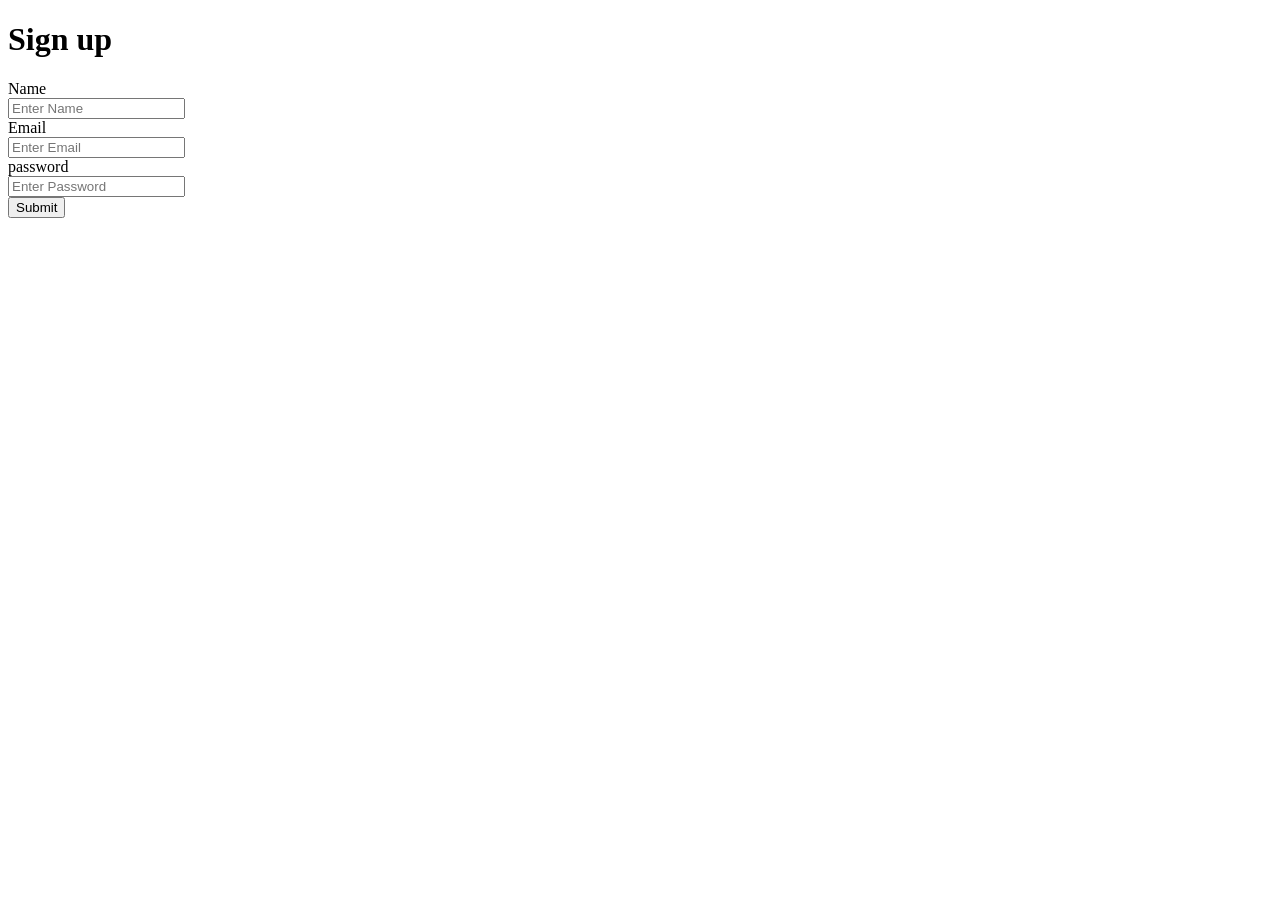
==== Sign.html @ 40837018 "Add files via upload A responsive Login and Signup form created using HTML, CSS, and JavaScript. In" ====
<!DOCTYPE html>
<html lang="en">

<head>
    <meta charset="UTF-8">
    <meta name="viewport" content="width=device-width, initial-scale=1.0">
    <title>Document</title>
    <link rel="stylesheet" href="sign.css">
</head>

<body>
    <div class="sugn_up">
        <div class="headler">
            <h1>Sign up </h1>
            <div class="form-container">
                <form action="">
                    <label for="name">Name</label><br>
                    <input type="text" placeholder="Enter Name " id="name" required><br>
                    <label for="Email">Email</label><br>
                    <input type="Email" placeholder="Enter Email" required id="Email"><br>
                    <label for="password">password</label><br>
                    <input type="password" id="password" placeholder="Enter Password" required><br>

                    <button id="btn2">Submit</button>
                </form>
            </div>
        </div>

    </div>
 <script src="sign.js"></script>
</body>

</html>
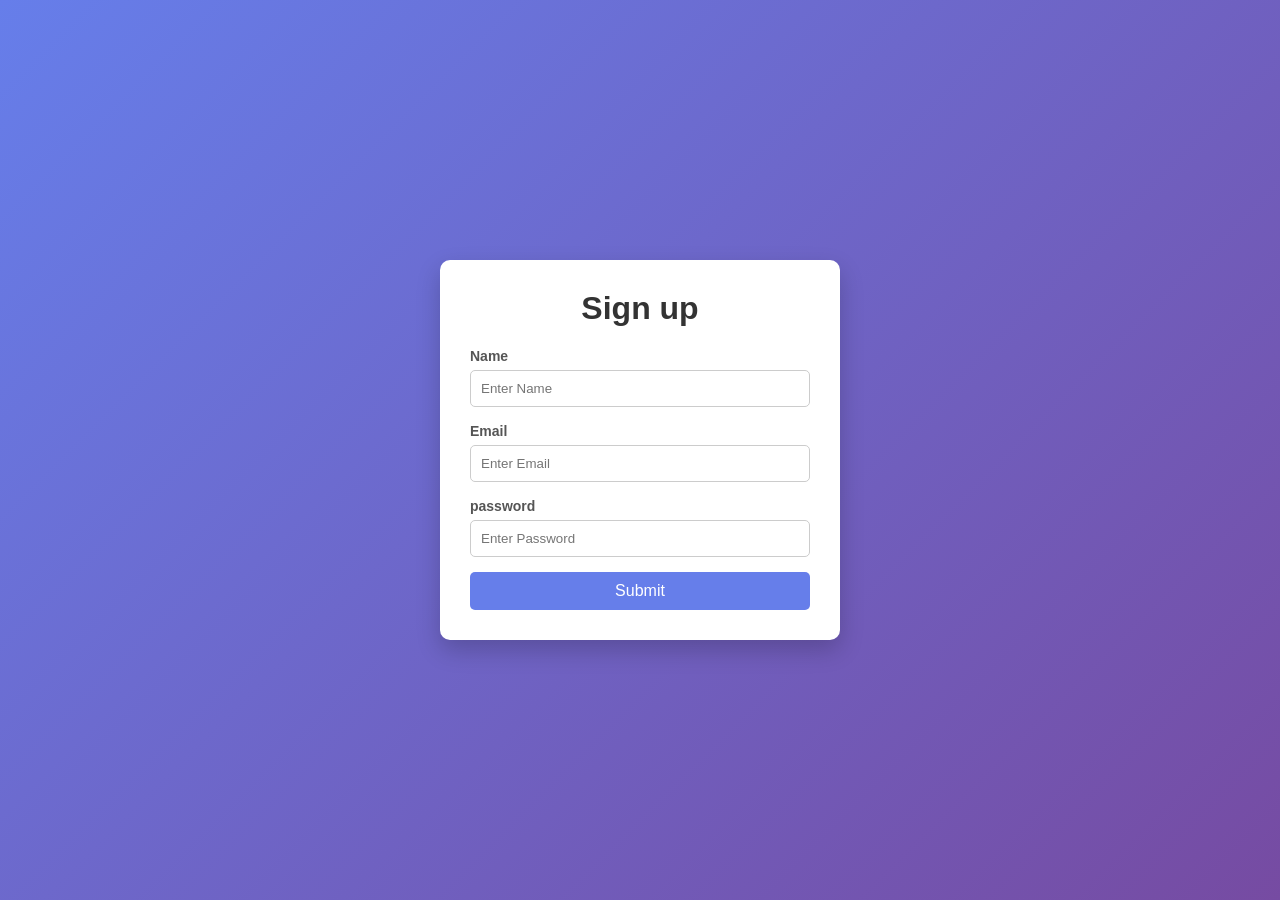
==== commit 19177a80: "Update Sign.html" ====
--- a/Sign.html
+++ b/Sign.html
@@ -27,7 +27,8 @@
         </div>
 
     </div>
- <script src="sign.js"></script>
+ <script src="sign.js"defer></script>
 </body>
 
-</html>+
+</html>
--- a/sign.css
+++ b/sign.css
@@ -0,0 +1,70 @@
+* {
+    margin: 0;
+    padding: 0;
+    box-sizing: border-box;
+    font-family: Arial, Helvetica, sans-serif;
+}
+
+body {
+    height: 100vh;
+    display: flex;
+    justify-content: center;
+    align-items: center;
+    background: linear-gradient(135deg, #667eea, #764ba2);
+}
+
+.sugn_up {
+    width: 100%;
+    max-width: 400px;
+}
+
+.headler {
+    background: white;
+    padding: 30px;
+    border-radius: 10px;
+    box-shadow: 0 10px 25px rgba(0, 0, 0, 0.2);
+}
+
+.headler h1 {
+    text-align: center;
+    margin-bottom: 20px;
+    color: #333;
+}
+
+label {
+    font-size: 14px;
+    font-weight: bold;
+    color: #555;
+}
+
+input {
+    width: 100%;
+    padding: 10px;
+    margin-top: 5px;
+    margin-bottom: 15px;
+    border-radius: 5px;
+    border: 1px solid #ccc;
+    transition: 0.3s;
+}
+
+input:focus {
+    border-color: #667eea;
+    outline: none;
+    box-shadow: 0 0 5px rgba(102, 126, 234, 0.5);
+}
+
+button {
+    width: 100%;
+    padding: 10px;
+    border: none;
+    border-radius: 5px;
+    background-color: #667eea;
+    color: white;
+    font-size: 16px;
+    cursor: pointer;
+    transition: 0.3s;
+}
+
+button:hover {
+    background-color: #5a67d8;
+}
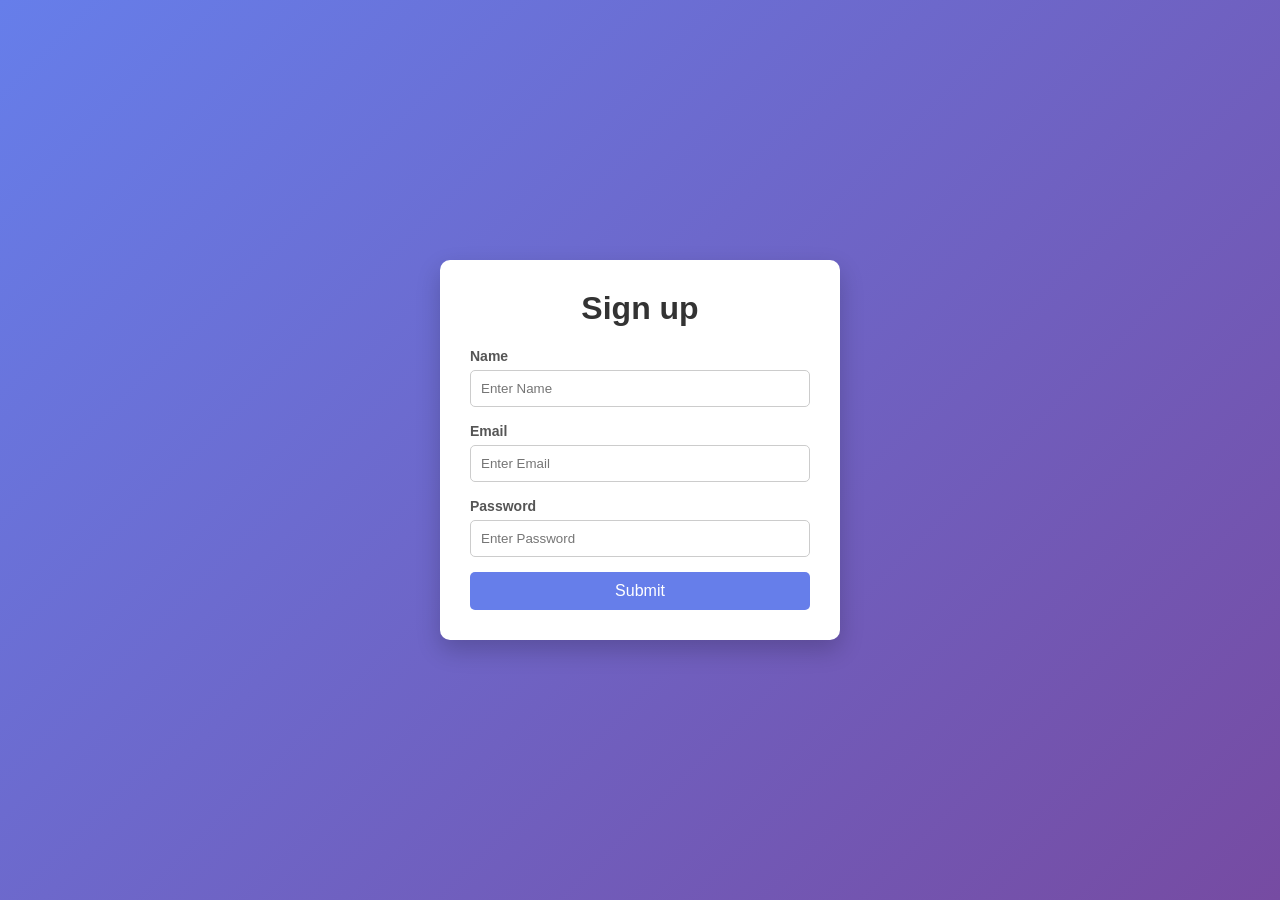
==== commit 4df0be64: "Update Sign.html" ====
--- a/Sign.html
+++ b/Sign.html
@@ -1,34 +1,35 @@
 <!DOCTYPE html>
 <html lang="en">
-
 <head>
     <meta charset="UTF-8">
-    <meta name="viewport" content="width=device-width, initial-scale=1.0">
-    <title>Document</title>
+    <title>Sign Up</title>
     <link rel="stylesheet" href="sign.css">
 </head>
+<body>
 
-<body>
     <div class="sugn_up">
         <div class="headler">
-            <h1>Sign up </h1>
-            <div class="form-container">
-                <form action="">
-                    <label for="name">Name</label><br>
-                    <input type="text" placeholder="Enter Name " id="name" required><br>
-                    <label for="Email">Email</label><br>
-                    <input type="Email" placeholder="Enter Email" required id="Email"><br>
-                    <label for="password">password</label><br>
-                    <input type="password" id="password" placeholder="Enter Password" required><br>
+            <h1>Sign up</h1>
 
-                    <button id="btn2">Submit</button>
-                </form>
-            </div>
+            <form id="signupForm">
+
+                <label for="name">Name</label><br>
+                <input type="text" id="name" placeholder="Enter Name"><br>
+
+                <label for="email">Email</label><br>
+                <input type="email" id="email" placeholder="Enter Email"><br>
+
+                <label for="password">Password</label><br>
+                <input type="password" id="password" placeholder="Enter Password"><br>
+
+                <button type="submit">Submit</button>
+
+                <p id="message"></p>
+
+            </form>
         </div>
+    </div>
 
-    </div>
- <script src="sign.js"defer></script>
+<script src="sign.js"></script>
 </body>
-
-
 </html>
